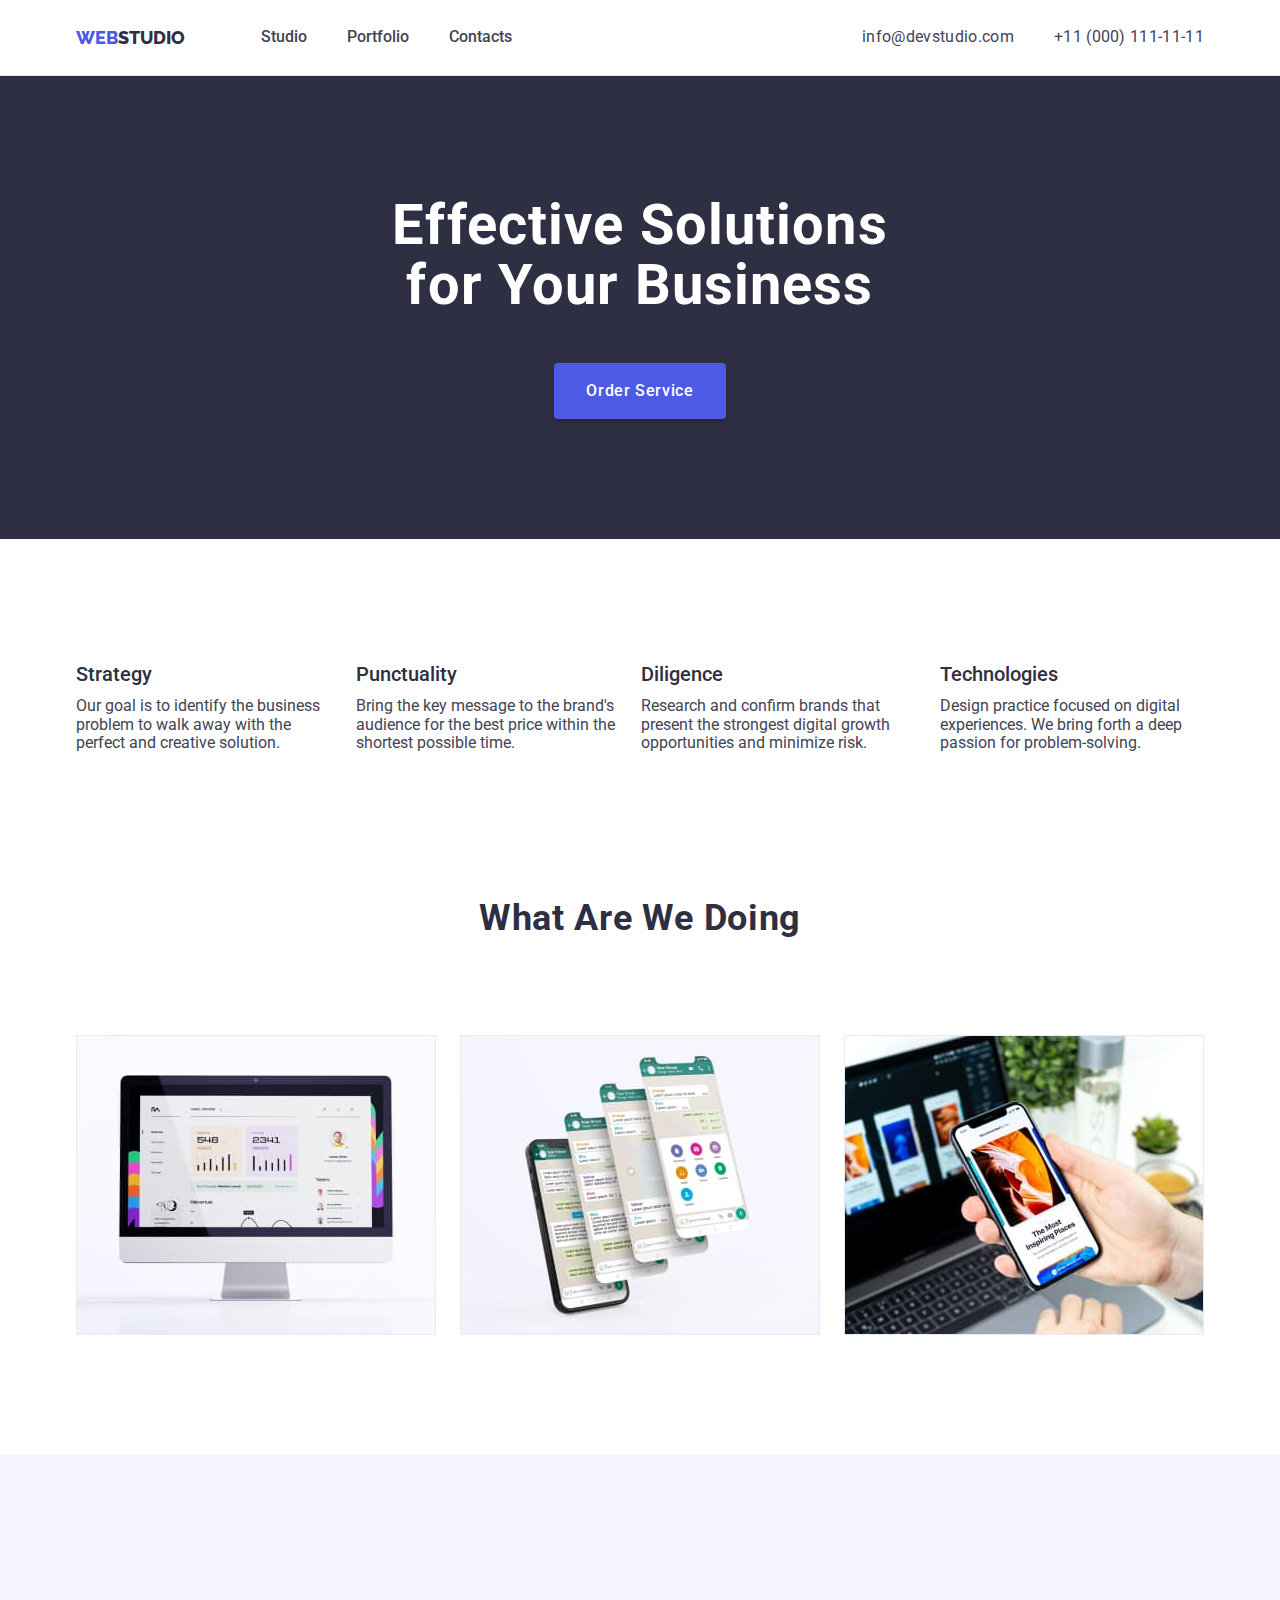
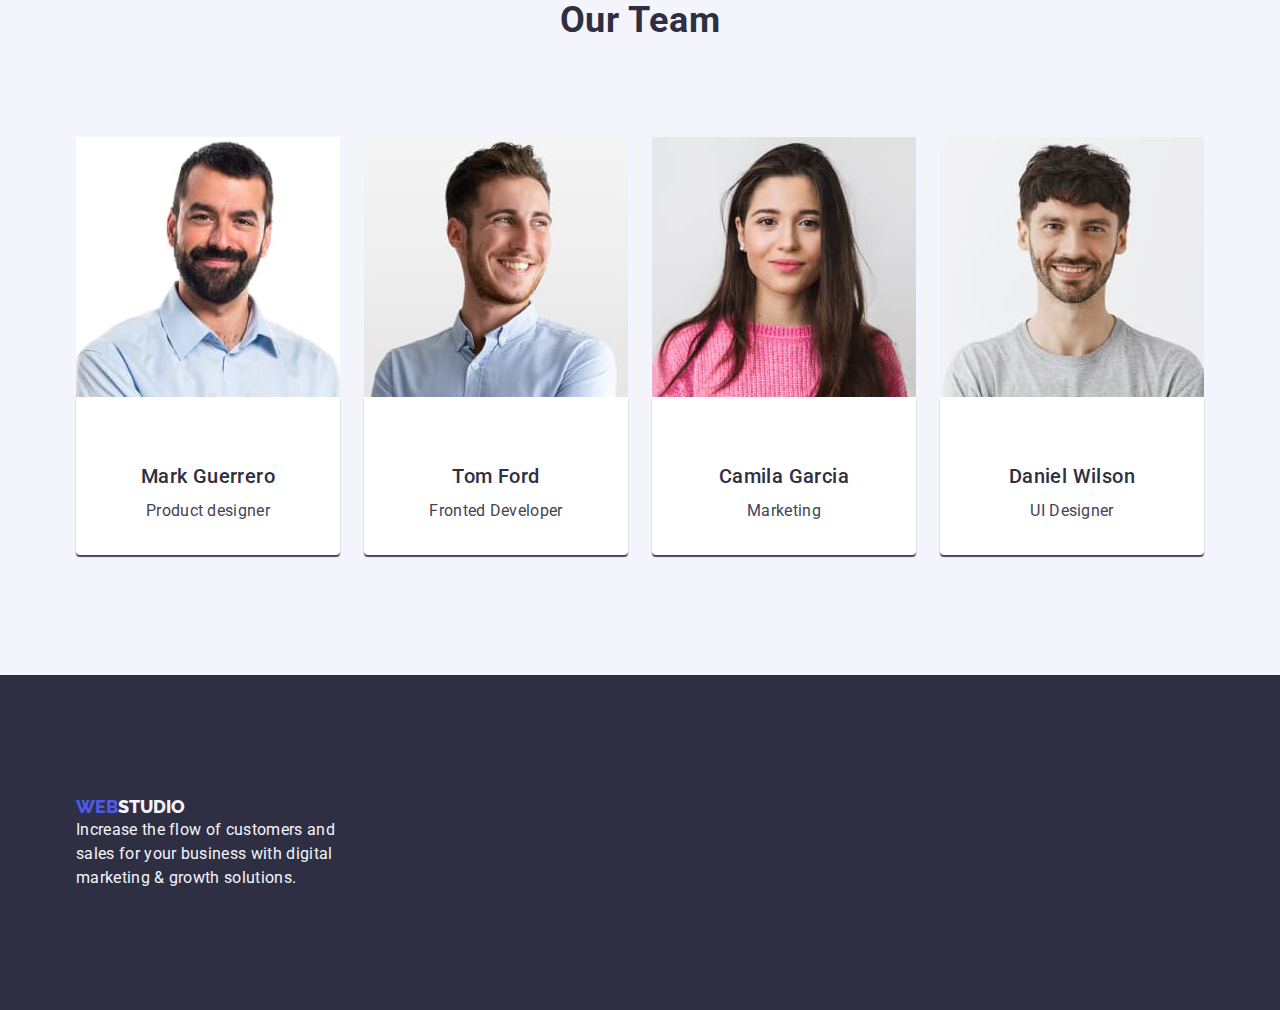
==== index.html @ 2b5bc3b0 "Initial commit" ====
<!DOCTYPE html>
<html lang="en">
  <head>
    <meta charset="UTF-8" />
    <meta name="viewport" content="width=device-width, initial-scale=1.0" />
    <title>Main Page</title>
    <link
      rel="stylesheet"
      href="https://cdnjs.cloudflare.com/ajax/libs/modern-normalize/1.0.0/modern-normalize.min.css"
    />
    <link rel="preconnect" href="https://fonts.googleapis.com" />
    <link rel="preconnect" href="https://fonts.gstatic.com" crossorigin />
    <link
      href="https://fonts.googleapis.com/css2?family=Noto+Serif&family=Raleway:wght@800&family=Roboto:wght@400;500;700;900&display=swap"
      rel="stylesheet"
    />
    <link href="css/styles.css" rel="stylesheet" />
  </head>

  <body>
    <header class="header-line">
      <div class="container top-line">
        <nav class="navigation">
          <a href="./index.html" class="logo no-link"
            ><span class="web-logo">Web</span><span>Studio</span></a
          >

          <ul class="list">
            <li><a href="./index.html" class="menu-nav no-link">Studio</a></li>
            <li>
              <a href="./portfolio.html" class="menu-nav no-link">Portfolio</a>
            </li>
            <li><a href="#" class="menu-nav no-link">Contacts</a></li>
          </ul>
        </nav>
        <address>
          <ul class="list">
            <li>
              <a class="contact-links no-link" href="mailto:info@devstudio.com">
                info@devstudio.com</a
              >
            </li>
            <li>
              <a class="contact-links no-link" href="tel:+11(000)111-11-11"
                >+11 (000) 111-11-11</a
              >
            </li>
          </ul>
        </address>
      </div>
    </header>
    <main>
      <section class="section hero">
        <div class="container">
          <h1 class="hero-header">Effective Solutions for Your Business</h1>
          <button class="hero-button" type="button">Order Service</button>
        </div>
      </section>

      <section class="section">
        <div class="container">
          <ul class="feature-list">
            <li>
              <h3 class="feature">Strategy</h3>
              <p class="feature-description">
                Our goal is to identify the business problem to walk away with
                the perfect and creative solution.
              </p>
            </li>
            <li>
              <h3 class="feature">Punctuality</h3>
              <p class="feature-description">
                Bring the key message to the brand's audience for the best price
                within the shortest possible time.
              </p>
            </li>

            <li>
              <h3 class="feature">Diligence</h3>
              <p class="feature-description">
                Research and confirm brands that present the strongest digital
                growth opportunities and minimize risk.
              </p>
            </li>

            <li>
              <h3 class="feature">Technologies</h3>
              <p class="feature-description">
                Design practice focused on digital experiences. We bring forth a
                deep passion for problem-solving.
              </p>
            </li>
          </ul>

          <h2 class="spec">What are we doing</h2>
          <ul class="spec-list">
            <li>
              <img
                src="images/whatarewedoing/computer.jpg"
                alt="Photo of the monitor"
                width="360"
                height="300"
              />
            </li>
            <li>
              <img
                src="images/whatarewedoing/app.jpg"
                alt="Photo of the application"
                width="360"
                height="300"
              />
            </li>
            <li>
              <img
                src="images/whatarewedoing/phone.jpg"
                alt="Photo of the mobile phone"
                width="360"
                height="300"
              />
            </li>
          </ul>
        </div>
      </section>
      <div class="team-box">
        <section class="section">
          <h2 class="team-header">Our Team</h2>
          <ul class="list-our-team">
            <li>
              <img
                src="images/ourteam/Mark.jpg"
                alt="Photo of smiling man with dark hair and beard"
                width="264"
                height="260"
              />
              <div class="worker-card">
                <h3 class="employee-name">Mark Guerrero</h3>
                <p class="job-position">Product designer</p>
              </div>
            </li>
            <li>
              <img
                src="images/ourteam/Tom.jpg"
                alt="Photo of happy young man with blond hair"
                width="264"
                height="260"
              />
              <div class="worker-card">
                <h3 class="employee-name">Tom Ford</h3>
                <p class="job-position">Fronted Developer</p>
              </div>
            </li>
            <li>
              <img
                src="images/ourteam/Camila.jpg"
                alt="Photo of smiling young woman with dark hair and pink sweater"
                width="264"
                height="260"
              />
              <div class="worker-card">
                <h3 class="employee-name">Camila Garcia</h3>
                <p class="job-position">Marketing</p>
              </div>
            </li>
            <li>
              <img
                src="images/ourteam/Daniel.jpg"
                alt="Photo of a young man with brown hair and smile on his face"
                width="264"
                height="260"
              />
              <div class="worker-card">
                <h3 class="employee-name">Daniel Wilson</h3>
                <p class="job-position">UI Designer</p>
              </div>
            </li>
          </ul>
        </section>
      </div>
    </main>
    <footer>
      <section class="section">
        <div class="container">
          <a href="/" class="logo no-link"
            ><span class="web-logo">Web</span
            ><span class="logo-footer">Studio</span></a
          >
          <p class="footer-text">
            Increase the flow of customers and sales for your business with
            digital marketing & growth solutions.
          </p>
        </div>
      </section>
    </footer>
  </body>
</html>
---- css/styles.css ----
* {
  padding: 0;
  margin: 0;
}
body {
  font-family: "Roboto", sans-serif;
  color: var(--text);
}
:root {
  --dark: #2e2f42;
  --text: #434455;
  --primary-brand: #4d5ae5;
  --light: #f4f4fd;
  --white: #fff;
  --link-active: #404bbf;
  --accent: #e7e9fc;
  --button-shadow: rgba(0, 0, 0, 0.15);
}
.logo {
  font-family: Raleway;
  font-size: 18px;
  font-style: normal;
  font-weight: 800;
  color: var(--dark);
  line-height: 1.3125;
  letter-spacing: 0.03375;
  text-transform: uppercase;
  padding-right: 76px;
  padding-top: 25.5px;
  padding-bottom: 25.5px;
}
.web-logo {
  color: var(--primary-brand);
}

.no-link {
  text-decoration: none;
}

.list {
  list-style-type: none;
  display: flex;
  gap: 40px;
  padding: 24px 0;
  margin: 0;
}

.contact-links {
  font-size: 16px;
  font-style: normal;
  font-weight: 400;
  color: var(--text);
  line-height: 150%;
  letter-spacing: 0.32px;
}
.contact-links:hover,
.contact-links:focus {
  color: var(--link-active);
}
.menu-nav {
  font-size: 16px;
  font-style: normal;
  font-weight: 500;
  line-height: 1.5;
  color: var(--text);
  letter-spacing: 0.32;
}
.menu-nav:hover,
.menu-nav:focus {
  color: var(--link-active);
}

.hero {
  background: #2e2f42;
  display: flex;
  flex-direction: column;
  align-items: center;
  gap: 48px;
  padding: 188px;
}
.hero-header {
  font-size: 56px;
  font-weight: 700;
  color: var(--white);
  text-align: center;
  line-height: 1.07;
  letter-spacing: 1.12px;
  margin: 0;
  width: 496px;
}
.hero-button {
  color: var(--white);
  background: var(--primary-brand);
  padding: 16px 32px;
  font-size: 16px;
  font-weight: 500;
  line-height: 1.5;
  letter-spacing: 0.64px;
  cursor: pointer;
  font-style: "inherit";
  border-radius: 4px;
  box-shadow: 0px 4px 4px 0px var(--button-shadow);
  border: none;
  display: block;
  margin: 0 auto;
  margin-top: 48px;
}
.hero-button:hover,
.hero-button:focus {
  background-color: var(--link-active);
}
.feature-list {
  display: flex;
  gap: 24px;
  list-style-type: none;
  margin: 0px;
  padding: 0px;
}
.feature {
  font-size: 20px;
  font-style: normal;
  font-weight: 500;
  line-height: 1.5;
  letter-spacing: 0, 4px;
  color: var(--dark);
  margin-bottom: 8px;
  margin-top: 0px;
}
.feature-decription {
  font-size: 16px;
  font-weight: 400;
  line-height: 1.5;
  letter-spacing: 0.32px;
  margin: 0;
}

.spec {
  font-size: 36px;
  font-style: normal;
  font-weight: 700;
  line-height: 2.5;
  letter-spacing: 0.72px;
  text-transform: capitalize;
  text-align: center;
  color: var(--dark);
  padding-top: 120px;
  padding-bottom: 72px;
  margin: 0px;
}
.spec-list {
  display: flex;
  gap: 24px;
  justify-content: center;
  list-style-type: none;
  padding: 0;
  margin: 0;
}

.team-header {
  color: var(--dark);
  text-align: center;
  font-size: 36px;
  font-weight: 700;
  line-height: 2.5;
  letter-spacing: 0.72px;
  text-transform: capitalize;
  padding-bottom: 72px;
  margin: 0;
}
footer {
  background-color: var(--dark);
}
.logo-footer {
  color: var(--light);
}
.footer-text {
  font-size: 16px;
  font-style: normal;
  font-weight: 400;
  line-height: 1.5;
  letter-spacing: 0.32px;
  color: var(--light);
  width: 264px;
}

.filters {
  display: flex;
  justify-content: center;
  gap: 24px;
  list-style-type: none;
  margin-bottom: 72px;
  margin-top: 24px;
  padding-left: 0px;
}
.menu-buttons {
  font-size: 16px;
  font-weight: 500;
  letter-spacing: 0.64;
  line-height: 1.5;
  background: var(--light);
  color: var(--primary-brand);
  text-align: center;
  font-style: "inherit";
  cursor: pointer;
  padding: 12px 24px;
  border-radius: 4px;
  border: 1px solid var(--accent);
}
.menu-buttons:hover,
.menu-buttons:focus {
  background-color: var(--link-active);
  color: var(--white);
  cursor: pointer;
}
.list-our-team {
  display: flex;
  gap: 24px;
  justify-content: center;
  list-style-type: none;
  margin: 0;
  padding: 0;
}
.employee-name {
  text-align: center;
  font-size: 20px;
  font-style: normal;
  font-weight: 500;
  line-height: 1.5;
  letter-spacing: 0.4px;
  color: var(--dark);
  padding: 0px;
  margin-bottom: 8px;
  margin-top: 32px;
}
.job-position {
  text-align: center;
  font-size: 16px;
  font-style: normal;
  font-weight: 400;
  line-height: 1.5;
  letter-spacing: 0.32px;
  color: var(--text);
  margin: 0;
}
.worker-card {
  padding: 32px 0px;
  border-radius: 0px 0px 4px 4px;
  background: var(--white, #fff);
  box-shadow: 0px 2px 1px 0px;
}

.list-project {
  list-style-type: none;
  display: flex;
  flex-wrap: wrap;
  row-gap: 48px;
  column-gap: 24px;
  margin: 0;
  padding: 0;
}
.projects-name {
  font-size: 20px;
  font-style: normal;
  font-weight: 500;
  line-height: 1.5;
  letter-spacing: 0.4px;
  color: var(--dark);
  margin-top: 0;
  margin-bottom: 8;
}
.projects-type {
  font-size: 16px;
  font-style: normal;
  font-weight: 400;
  line-height: 1.5;
  letter-spacing: 0.32px;
  margin: 0;
}

.container {
  max-width: 1158px;
  padding: 0px 15px;
  margin: 0 auto;
}
.top-line {
  display: flex;
  justify-content: space-between;
  align-items: center;
}
.navigation {
  display: flex;
  align-items: center;
}
.header-line {
  border-bottom: 1px solid var(--accent);
}
.team-box {
  background: var(--light);
}
.section {
  padding: 120px 0px;
}
img {
  display: block;
}

.project-description {
  background-color: var(--white);
  border-color: var(--accent);
  border-style: solid;
  border-right-width: 1px;
  border-bottom-width: 1px;
  border-left-width: 1px;
  border-top-width: 0;
  padding: 32px 16px;
}
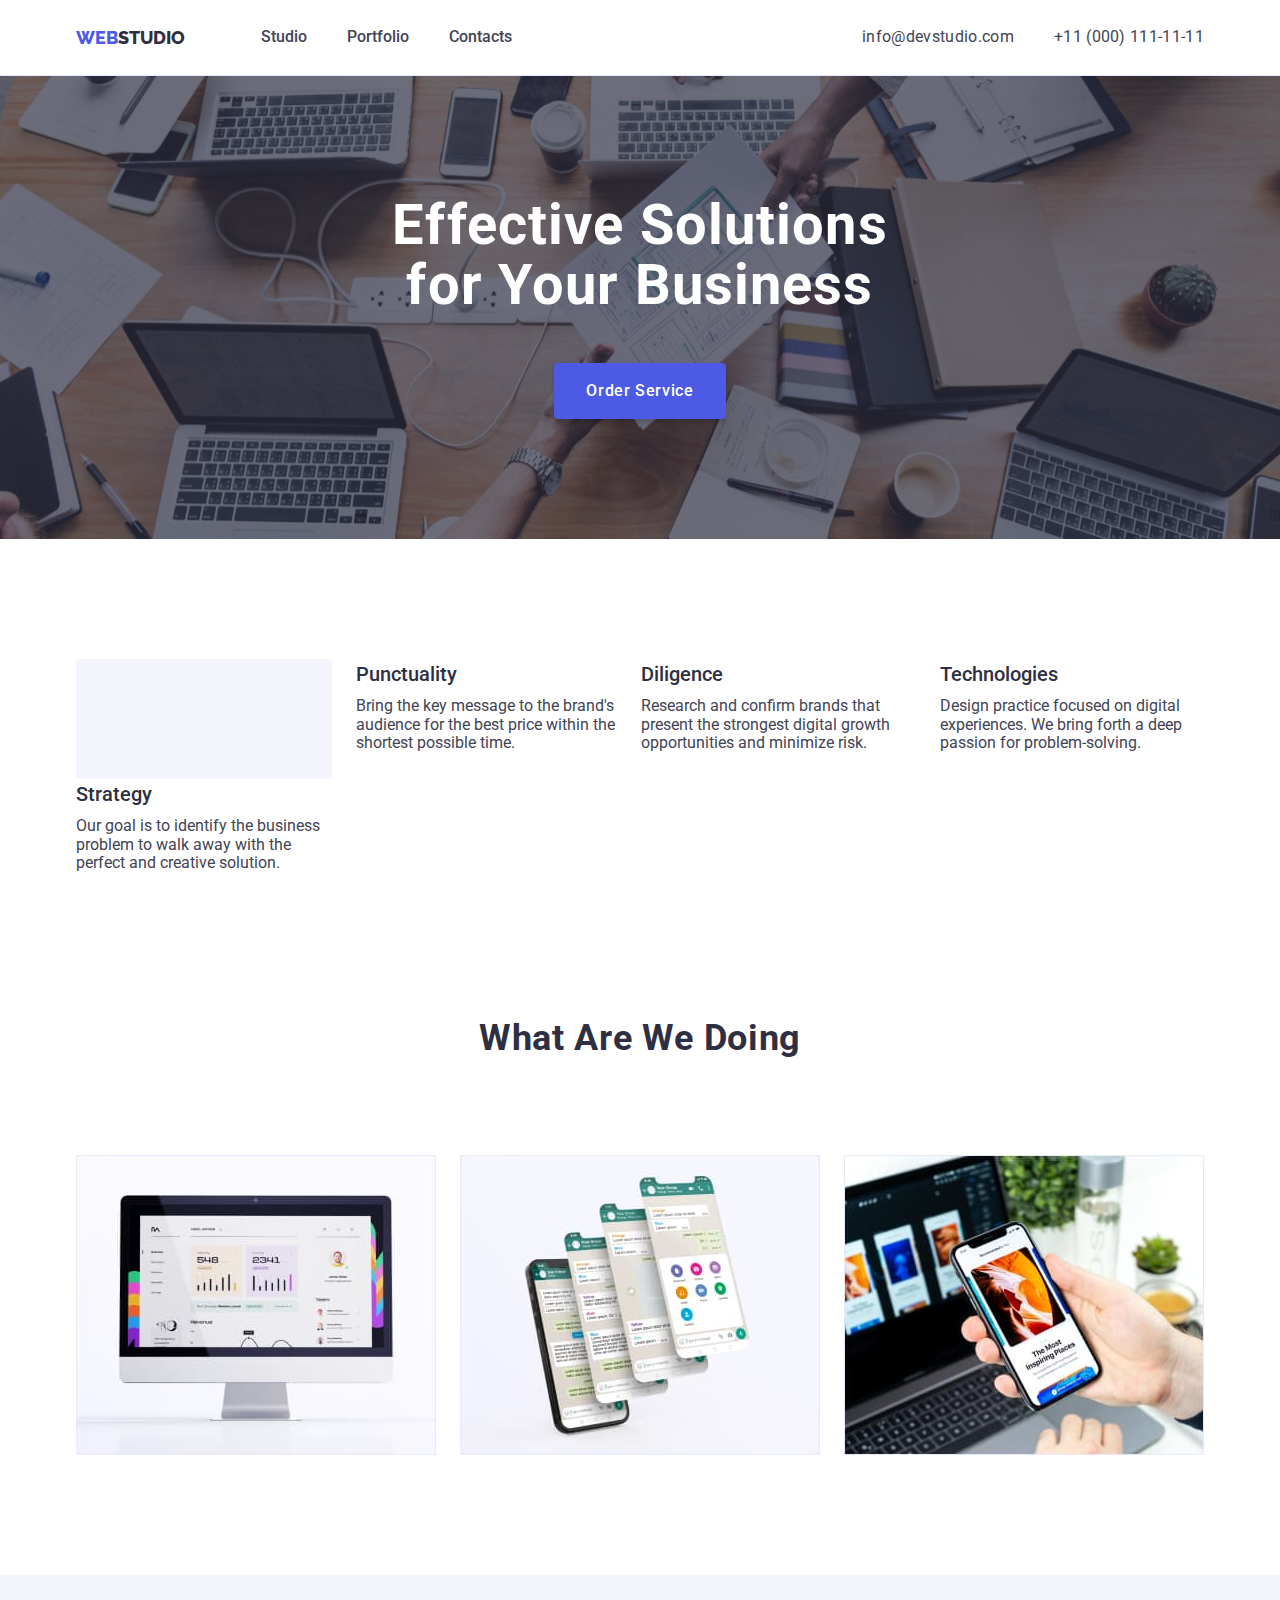
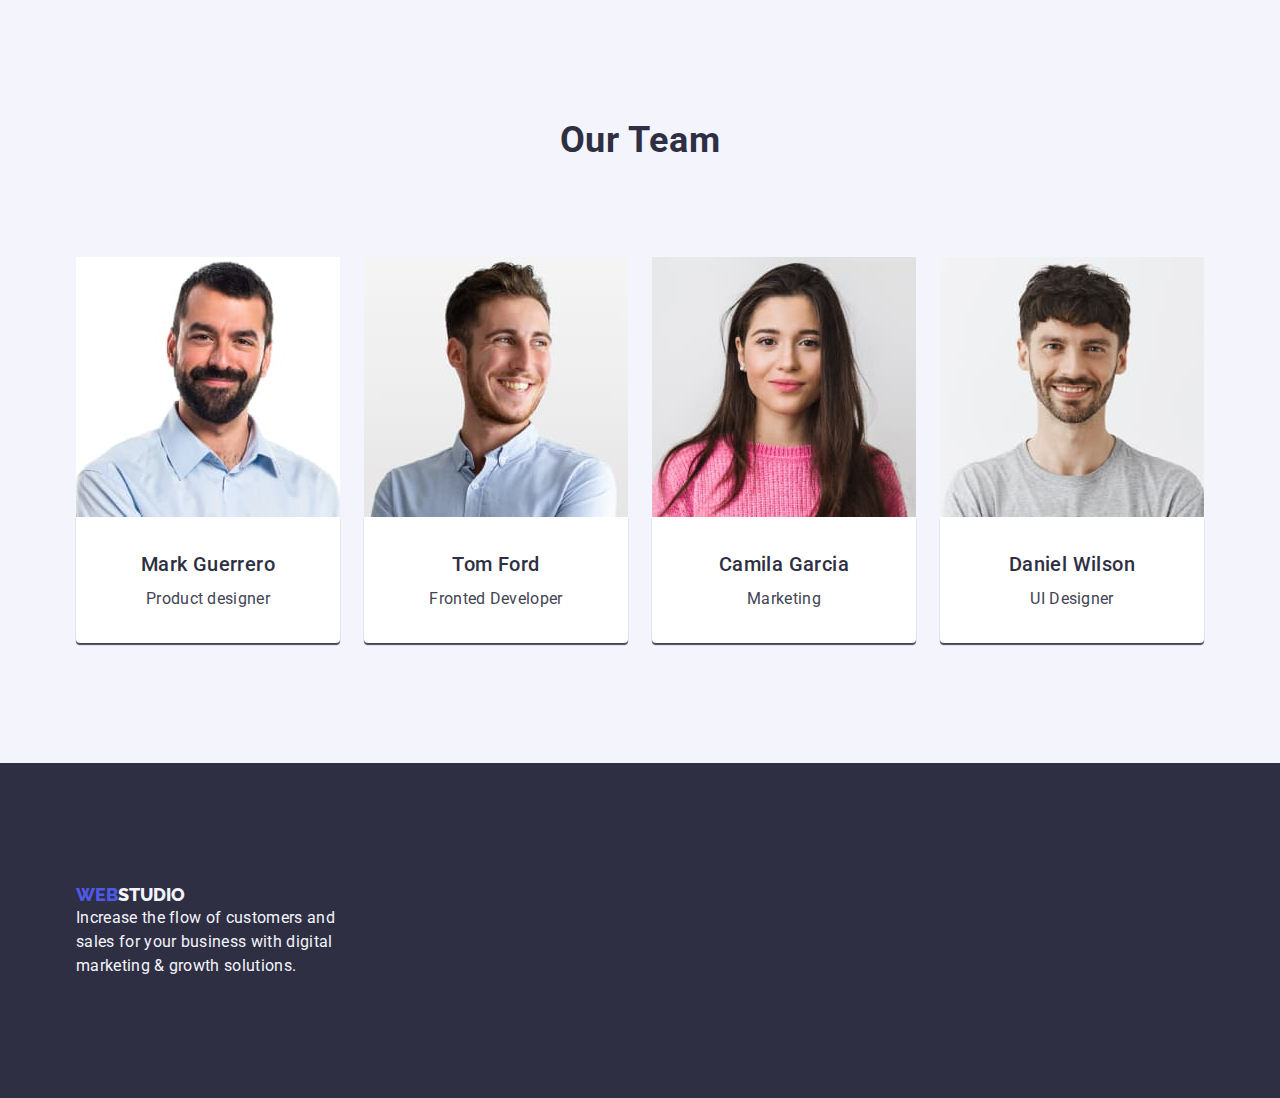
==== commit 44be2c53: "summary" ====
--- a/index.html
+++ b/index.html
@@ -61,6 +61,11 @@
         <div class="container">
           <ul class="feature-list">
             <li>
+              <div class="feature-icon">
+                <svg width="64px" height="64px">
+                  <use href="./images/icons.svg#icon-antenna"></use>
+                </svg>
+              </div>
               <h3 class="feature">Strategy</h3>
               <p class="feature-description">
                 Our goal is to identify the business problem to walk away with
--- a/css/styles.css
+++ b/css/styles.css
@@ -71,12 +71,16 @@
 }
 
 .hero {
-  background: #2e2f42;
-  display: flex;
-  flex-direction: column;
-  align-items: center;
-  gap: 48px;
-  padding: 188px;
+  background: linear-gradient(rgba(46, 47, 66, 0.7), rgba(46, 47, 66, 0.7)),
+    url(../images/people-office.jpg);
+  background-repeat: no-repeat;
+  background-position: center;
+  max-width: 1440px;
+  padding-top: 188px;
+  margin-left: auto;
+  margin-right: auto;
+  padding-bottom: 188px;
+  text-align: center;
 }
 .hero-header {
   font-size: 56px;
@@ -85,8 +89,9 @@
   text-align: center;
   line-height: 1.07;
   letter-spacing: 1.12px;
-  margin: 0;
+  margin: 0 auto;
   width: 496px;
+  margin-bottom: 48px;
 }
 .hero-button {
   color: var(--white);
@@ -230,7 +235,6 @@
   color: var(--dark);
   padding: 0px;
   margin-bottom: 8px;
-  margin-top: 32px;
 }
 .job-position {
   text-align: center;
@@ -314,3 +318,12 @@
   border-top-width: 0;
   padding: 32px 16px;
 }
+.feature-icon {
+  background-color: var(--light);
+  width: 100%;
+  border-radius: 4px;
+  height: 120px;
+  display: flex;
+  align-items: center;
+  justify-content: center;
+}
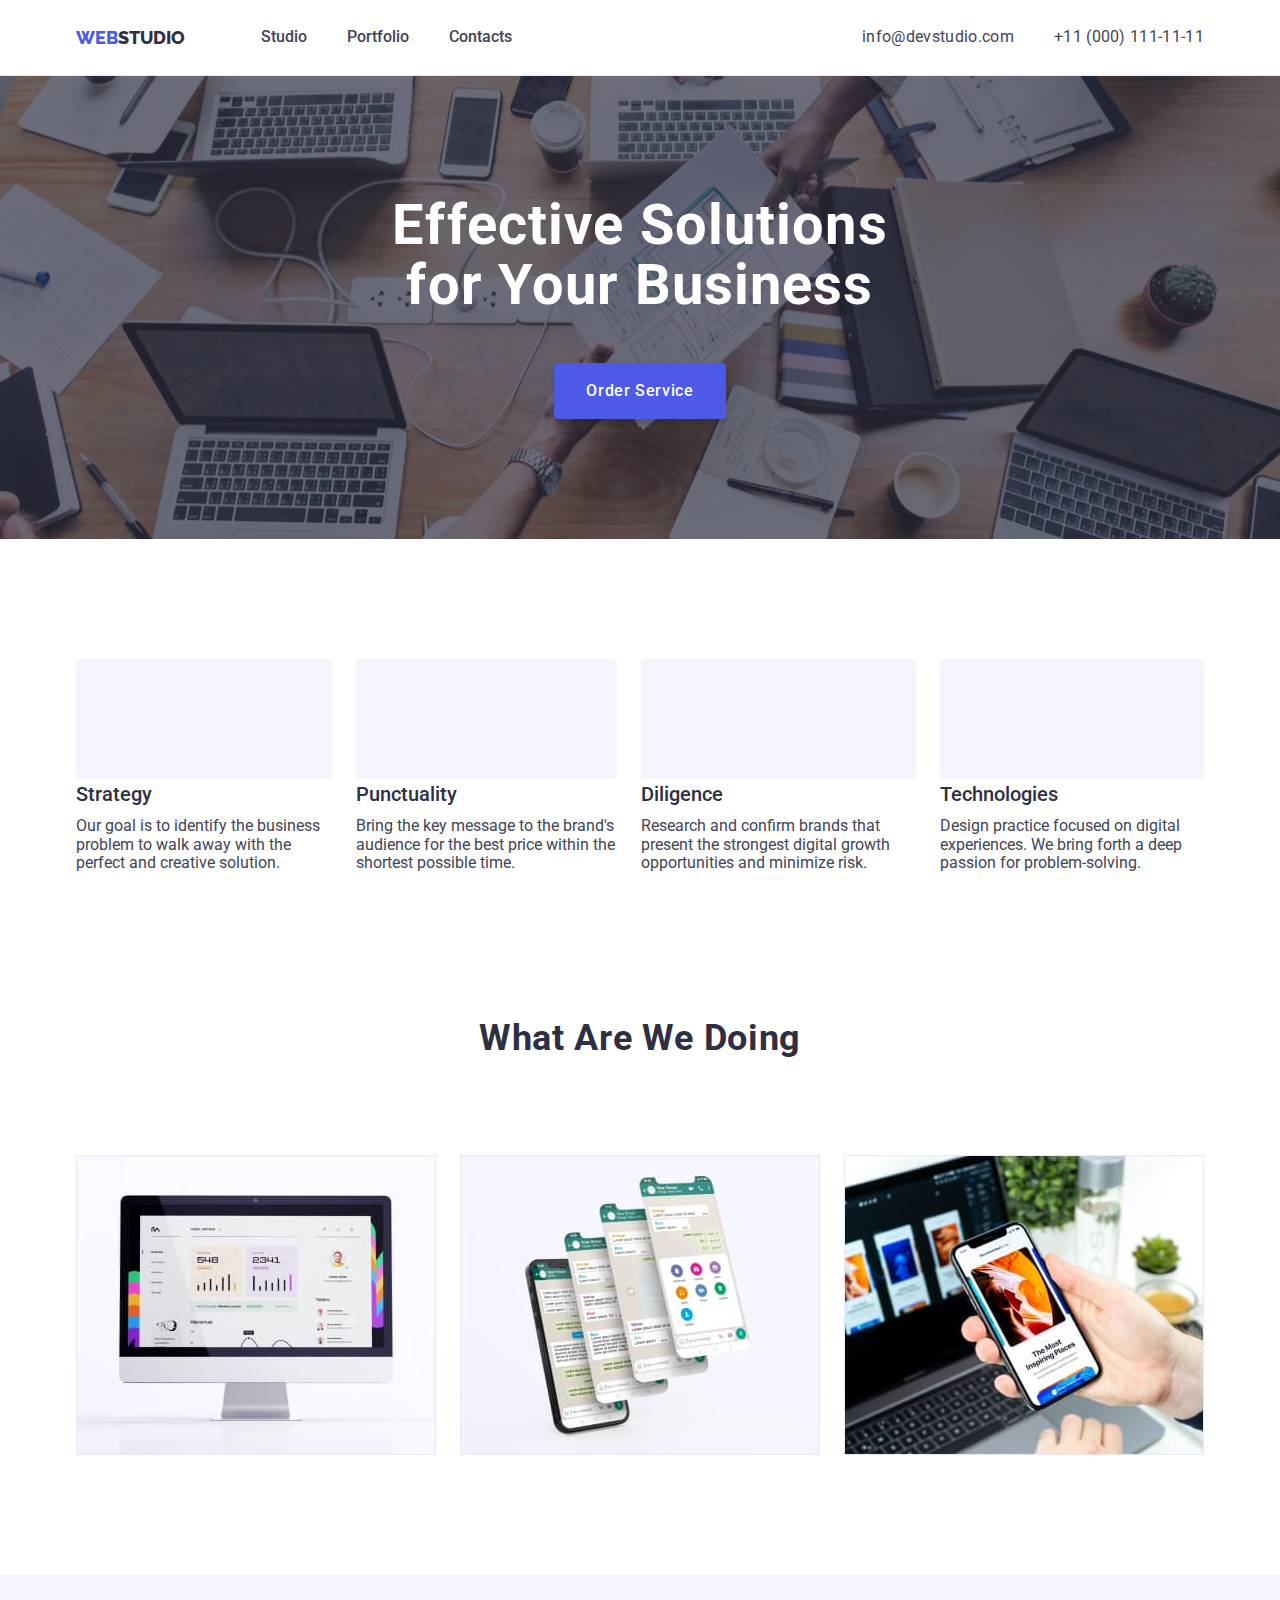
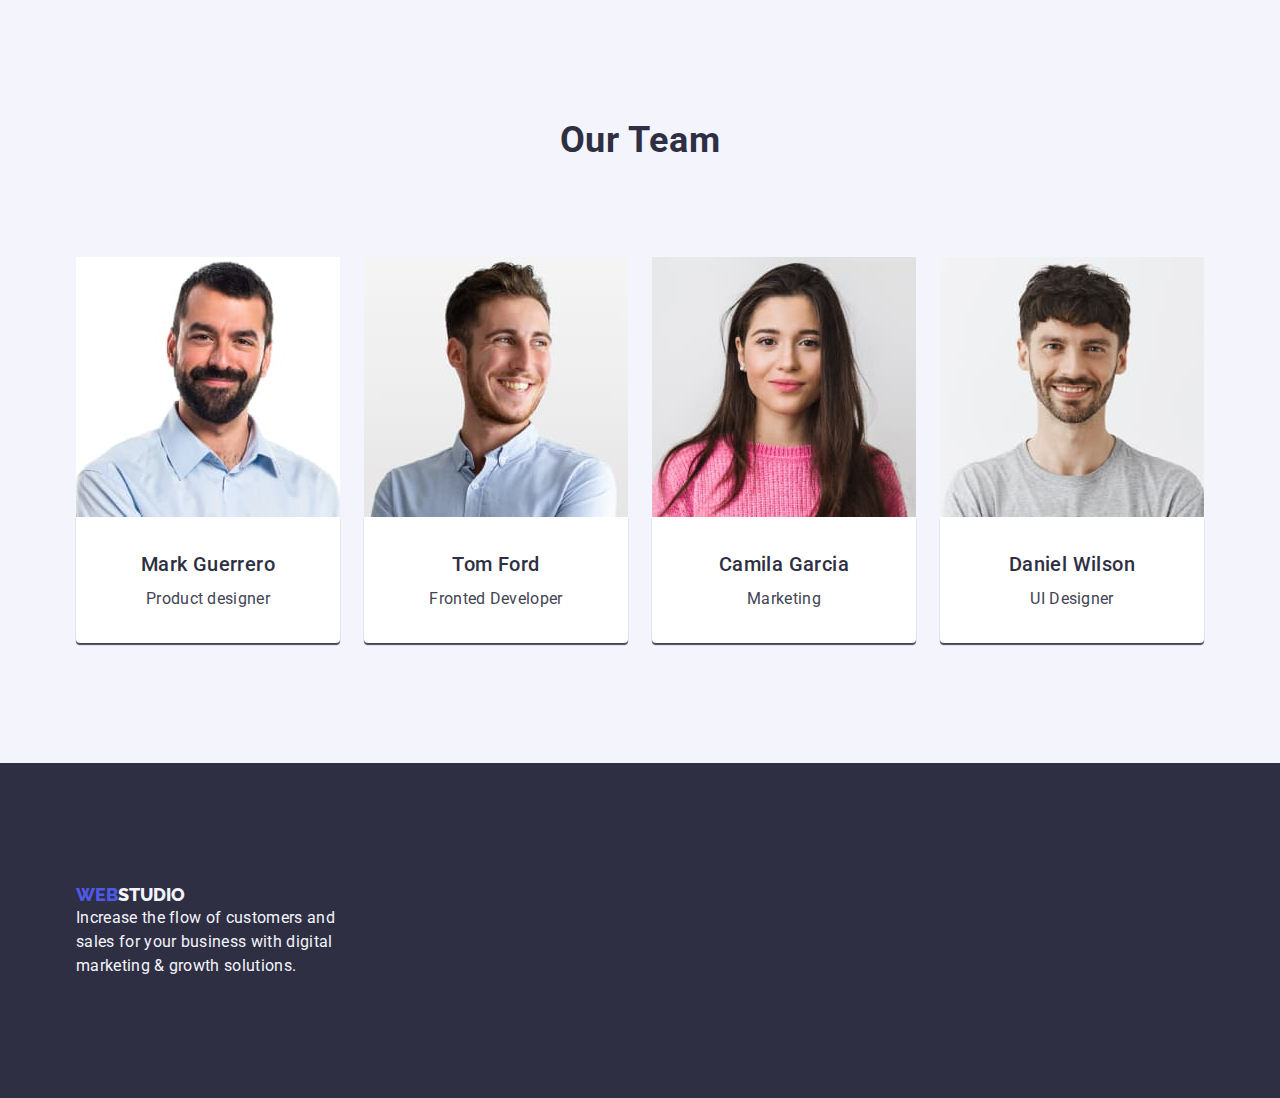
==== commit 667f468c: "summary" ====
--- a/index.html
+++ b/index.html
@@ -63,7 +63,7 @@
             <li>
               <div class="feature-icon">
                 <svg width="64px" height="64px">
-                  <use href="./images/icons.svg#icon-antenna"></use>
+                  <use href="./images/icons.svg#icon-icon-antenna"></use>
                 </svg>
               </div>
               <h3 class="feature">Strategy</h3>
@@ -73,6 +73,11 @@
               </p>
             </li>
             <li>
+              <div class="feature-icon">
+                <svg width="64px" height="64px">
+                  <use href="./images/icons.svg#icon-icon-clock"></use>
+                </svg>
+              </div>
               <h3 class="feature">Punctuality</h3>
               <p class="feature-description">
                 Bring the key message to the brand's audience for the best price
@@ -81,6 +86,12 @@
             </li>
 
             <li>
+              <div class="feature-icon">
+                <svg width="64px" height="64px">
+                  <use href="./images/icons.svg#icon-icon-diagram"></use>
+                </svg>
+              </div>
+
               <h3 class="feature">Diligence</h3>
               <p class="feature-description">
                 Research and confirm brands that present the strongest digital
@@ -89,6 +100,11 @@
             </li>
 
             <li>
+              <div class="feature-icon">
+                <svg width="64x" height="64px">
+                  <use href="./images/icons.svg#icon-icon-astronaut"></use>
+                </svg>
+              </div>
               <h3 class="feature">Technologies</h3>
               <p class="feature-description">
                 Design practice focused on digital experiences. We bring forth a
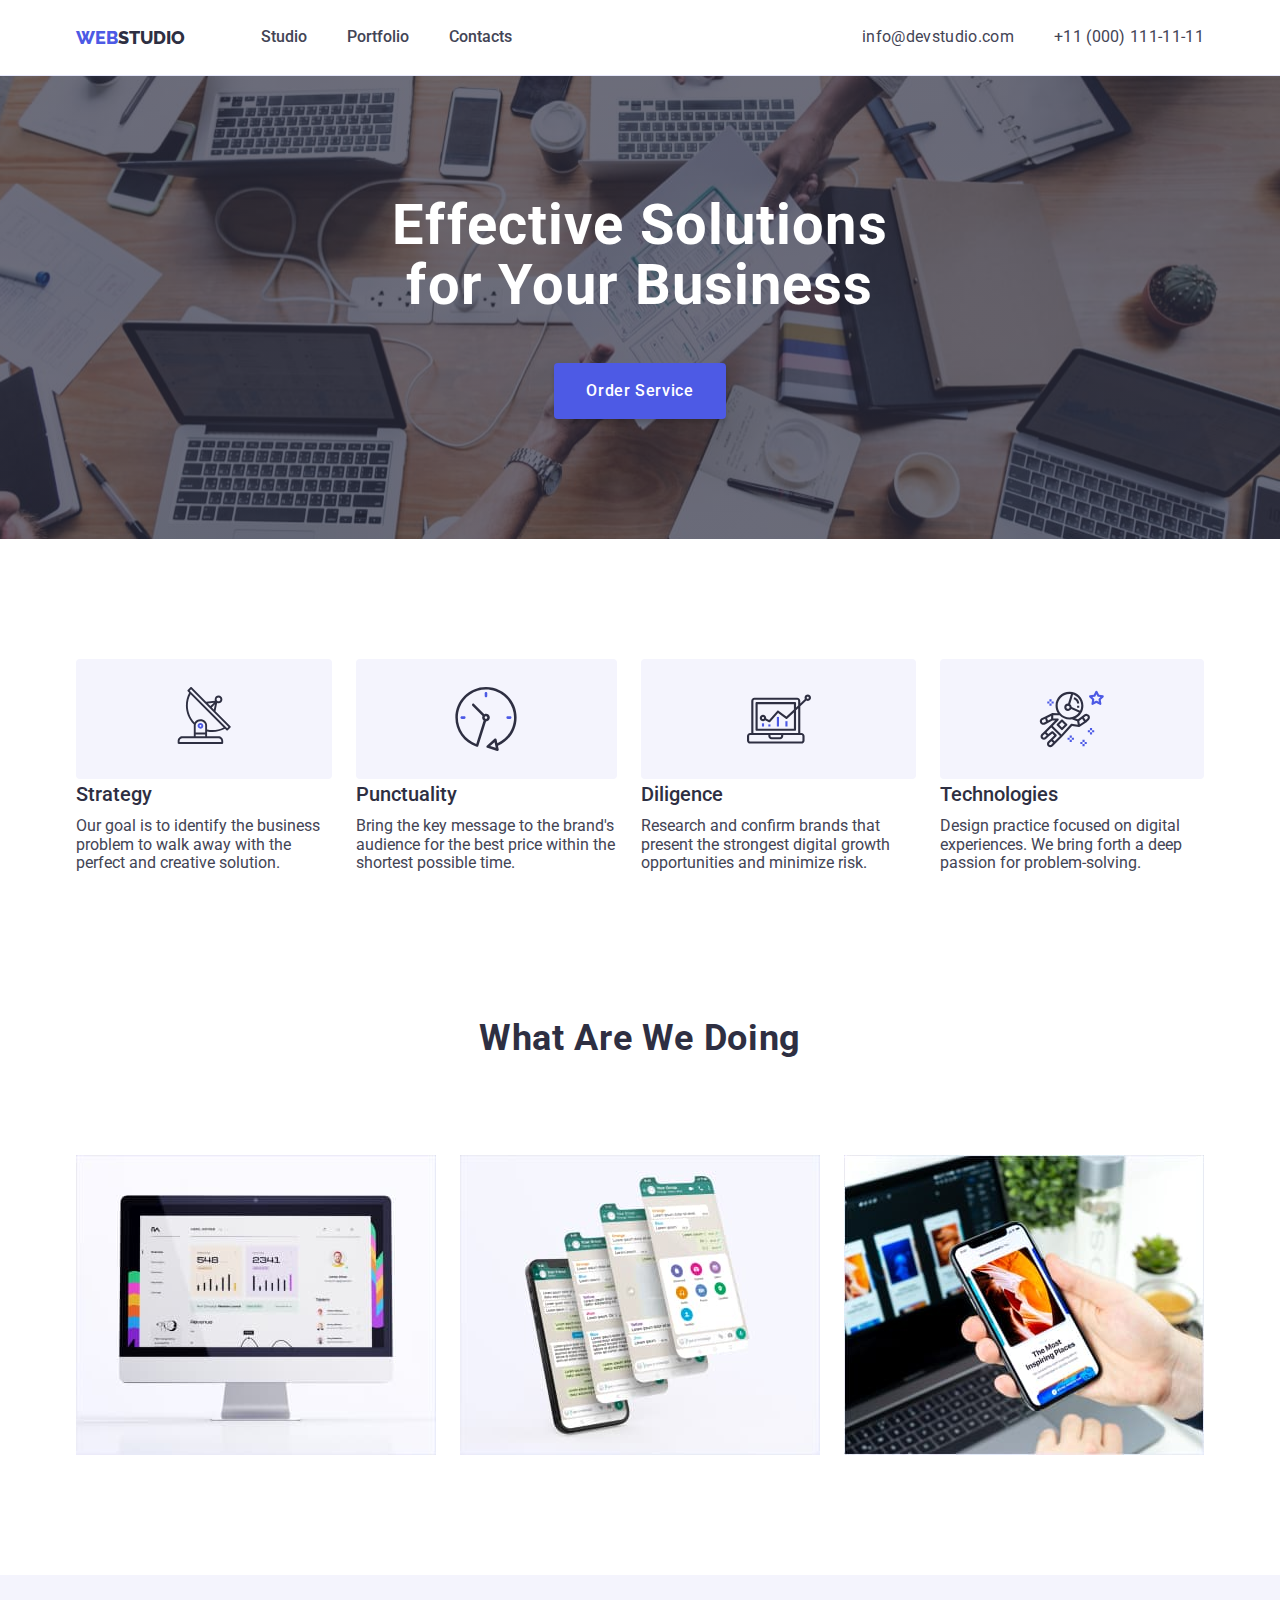
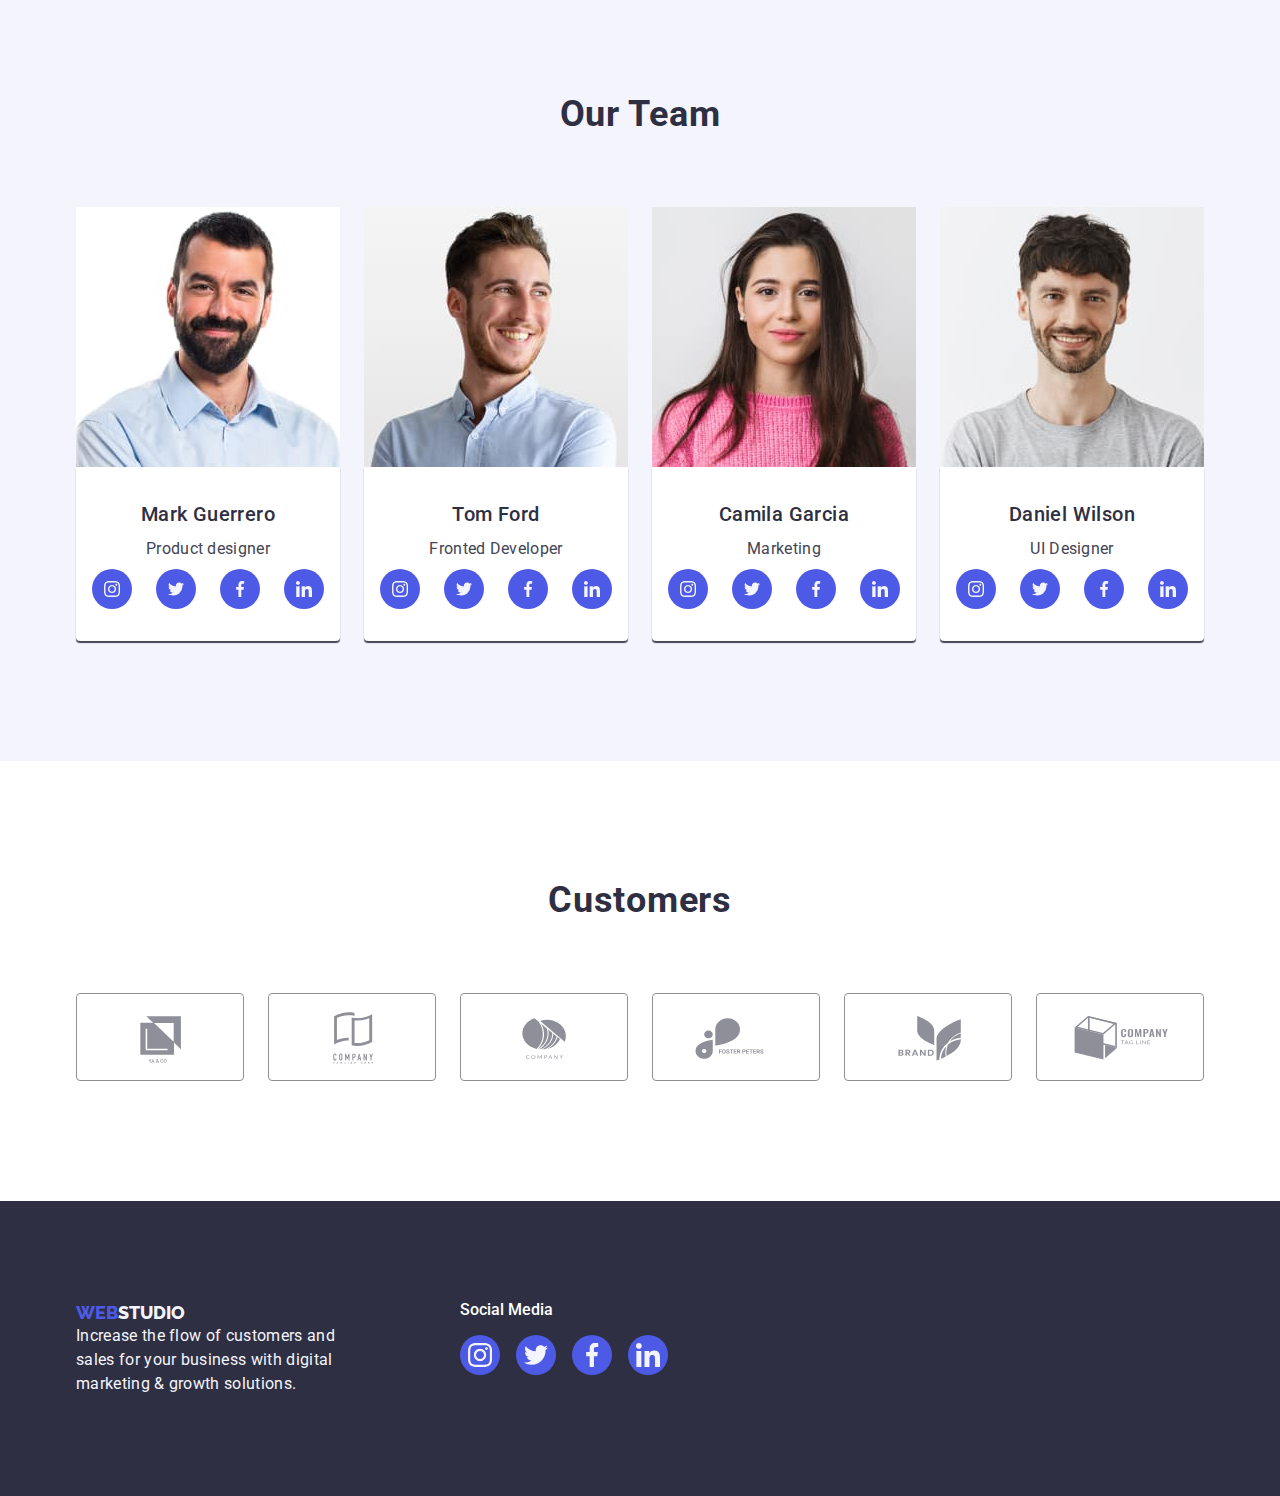
==== commit d70cc294: "summary" ====
--- a/index.html
+++ b/index.html
@@ -63,7 +63,7 @@
             <li>
               <div class="feature-icon">
                 <svg width="64px" height="64px">
-                  <use href="./images/icons.svg#icon-icon-antenna"></use>
+                  <use href="./images/icons.svg#icon-anetenna"></use>
                 </svg>
               </div>
               <h3 class="feature">Strategy</h3>
@@ -75,7 +75,7 @@
             <li>
               <div class="feature-icon">
                 <svg width="64px" height="64px">
-                  <use href="./images/icons.svg#icon-icon-clock"></use>
+                  <use href="./images/icons.svg#icon-clock"></use>
                 </svg>
               </div>
               <h3 class="feature">Punctuality</h3>
@@ -88,7 +88,7 @@
             <li>
               <div class="feature-icon">
                 <svg width="64px" height="64px">
-                  <use href="./images/icons.svg#icon-icon-diagram"></use>
+                  <use href="./images/icons.svg#icon-diagram"></use>
                 </svg>
               </div>
 
@@ -102,7 +102,7 @@
             <li>
               <div class="feature-icon">
                 <svg width="64x" height="64px">
-                  <use href="./images/icons.svg#icon-icon-astronaut"></use>
+                  <use href="./images/icons.svg#icon-astronaut"></use>
                 </svg>
               </div>
               <h3 class="feature">Technologies</h3>
@@ -142,9 +142,9 @@
           </ul>
         </div>
       </section>
-      <div class="team-box">
-        <section class="section">
-          <h2 class="team-header">Our Team</h2>
+      <section class="section team-box">
+        <div class="container">
+          <h2 class="section-header">Our Team</h2>
           <ul class="list-our-team">
             <li>
               <img
@@ -156,6 +156,36 @@
               <div class="worker-card">
                 <h3 class="employee-name">Mark Guerrero</h3>
                 <p class="job-position">Product designer</p>
+                <ul class="social-icon-team">
+                  <li>
+                    <a href="" class="social-icon">
+                      <svg width="16px" height="16px">
+                        <use href="./images/icons.svg#icon-instagram-2"></use>
+                      </svg>
+                    </a>
+                  </li>
+                  <li>
+                    <a href="" class="social-icon">
+                      <svg width="16px" height="16px">
+                        <use href="./images/icons.svg#icon-twitter-1"></use>
+                      </svg>
+                    </a>
+                  </li>
+                  <li>
+                    <a href="" class="social-icon">
+                      <svg width="16px" height="16px">
+                        <use href="./images/icons.svg#icon-facebook-1"></use>
+                      </svg>
+                    </a>
+                  </li>
+                  <li>
+                    <a href="" class="social-icon">
+                      <svg width="16px" height="16px">
+                        <use href="./images/icons.svg#icon-linkedin-1"></use>
+                      </svg>
+                    </a>
+                  </li>
+                </ul>
               </div>
             </li>
             <li>
@@ -168,6 +198,36 @@
               <div class="worker-card">
                 <h3 class="employee-name">Tom Ford</h3>
                 <p class="job-position">Fronted Developer</p>
+                <ul class="social-icon-team">
+                  <li>
+                    <a href="" class="social-icon">
+                      <svg width="16px" height="16px">
+                        <use href="./images/icons.svg#icon-instagram-2"></use>
+                      </svg>
+                    </a>
+                  </li>
+                  <li>
+                    <a href="" class="social-icon">
+                      <svg width="16px" height="16px">
+                        <use href="./images/icons.svg#icon-twitter-1"></use>
+                      </svg>
+                    </a>
+                  </li>
+                  <li>
+                    <a href="" class="social-icon">
+                      <svg width="16px" height="16px">
+                        <use href="./images/icons.svg#icon-facebook-1"></use>
+                      </svg>
+                    </a>
+                  </li>
+                  <li>
+                    <a href="" class="social-icon">
+                      <svg width="16px" height="16px">
+                        <use href="./images/icons.svg#icon-linkedin-1"></use>
+                      </svg>
+                    </a>
+                  </li>
+                </ul>
               </div>
             </li>
             <li>
@@ -180,6 +240,36 @@
               <div class="worker-card">
                 <h3 class="employee-name">Camila Garcia</h3>
                 <p class="job-position">Marketing</p>
+                <ul class="social-icon-team">
+                  <li>
+                    <a href="" class="social-icon">
+                      <svg width="16px" height="16px">
+                        <use href="./images/icons.svg#icon-instagram-2"></use>
+                      </svg>
+                    </a>
+                  </li>
+                  <li>
+                    <a href="" class="social-icon">
+                      <svg width="16px" height="16px">
+                        <use href="./images/icons.svg#icon-twitter-1"></use>
+                      </svg>
+                    </a>
+                  </li>
+                  <li>
+                    <a href="" class="social-icon">
+                      <svg width="16px" height="16px">
+                        <use href="./images/icons.svg#icon-facebook-1"></use>
+                      </svg>
+                    </a>
+                  </li>
+                  <li>
+                    <a href="" class="social-icon">
+                      <svg width="16px" height="16px">
+                        <use href="./images/icons.svg#icon-linkedin-1"></use>
+                      </svg>
+                    </a>
+                  </li>
+                </ul>
               </div>
             </li>
             <li>
@@ -192,15 +282,94 @@
               <div class="worker-card">
                 <h3 class="employee-name">Daniel Wilson</h3>
                 <p class="job-position">UI Designer</p>
-              </div>
-            </li>
-          </ul>
-        </section>
-      </div>
-    </main>
-    <footer>
+                <ul class="social-icon-team">
+                  <li>
+                    <a href="" class="social-icon">
+                      <svg width="16px" height="16px">
+                        <use href="./images/icons.svg#icon-instagram-2"></use>
+                      </svg>
+                    </a>
+                  </li>
+                  <li>
+                    <a href="" class="social-icon">
+                      <svg width="16px" height="16px">
+                        <use href="./images/icons.svg#icon-twitter-1"></use>
+                      </svg>
+                    </a>
+                  </li>
+                  <li>
+                    <a href="" class="social-icon">
+                      <svg width="16px" height="16px">
+                        <use href="./images/icons.svg#icon-facebook-1"></use>
+                      </svg>
+                    </a>
+                  </li>
+                  <li>
+                    <a href="" class="social-icon">
+                      <svg width="16px" height="16px">
+                        <use href="./images/icons.svg#icon-linkedin-1"></use>
+                      </svg>
+                    </a>
+                  </li>
+                </ul>
+              </div>
+            </li>
+          </ul>
+        </div>
+      </section>
       <section class="section">
         <div class="container">
+          <h2 class="section-header">Customers</h2>
+          <ul class="customers">
+            <li>
+              <a href="" class="customers-icons">
+                <svg width="168px" heigt="88px">
+                  <use href="./images/icons.svg#icon-Client-1"></use>
+                </svg>
+              </a>
+            </li>
+            <li>
+              <a hrf="" class="customers-icons">
+                <svg width="168px" height="88px">
+                  <use href="./images/icons.svg#icon-Client-2"></use>
+                </svg>
+              </a>
+            </li>
+            <li>
+              <a href="" class="customers-icons">
+                <svg width="168px" height="88px">
+                  <use href="./images/icons.svg#icon-Client-3"></use>
+                </svg>
+              </a>
+            </li>
+            <li>
+              <a href="" class="customers-icons">
+                <svg width="168px" height="88px">
+                  <use href="./images/icons.svg#icon-Client-4"></use>
+                </svg>
+              </a>
+            </li>
+            <li>
+              <a href="" class="customers-icons">
+                <svg width="168px" height="88px">
+                  <use href="./images/icons.svg#icon-Client-5"></use>
+                </svg>
+              </a>
+            </li>
+            <li>
+              <a href="" class="customers-icons">
+                <svg width="168px" height="88px">
+                  <use href="./images/icons.svg#icon-Client-6"></use>
+                </svg>
+              </a>
+            </li>
+          </ul>
+        </div>
+      </section>
+    </main>
+    <footer class="footer-background">
+      <div class="container footer-wrapper">
+        <div>
           <a href="/" class="logo no-link"
             ><span class="web-logo">Web</span
             ><span class="logo-footer">Studio</span></a
@@ -210,7 +379,40 @@
             digital marketing & growth solutions.
           </p>
         </div>
-      </section>
+        <div class="footer-social">
+          <span class="footer-social-title">Social Media</span>
+          <ul class="social-icons-footer">
+            <li>
+              <a href="" class="footer-social-icon">
+                <svg width="24px" height="24px">
+                  <use href="./images/icons.svg#icon-instagram-2"></use>
+                </svg>
+              </a>
+            </li>
+            <li>
+              <a href="" class="footer-social-icon">
+                <svg width="24px" height="24px">
+                  <use href="./images/icons.svg#icon-twitter-1"></use>
+                </svg>
+              </a>
+            </li>
+            <li>
+              <a href="" class="footer-social-icon">
+                <svg width="24px" height="24px">
+                  <use href="./images/icons.svg#icon-facebook-1"></use>
+                </svg>
+              </a>
+            </li>
+            <li>
+              <a href="" class="footer-social-icon">
+                <svg width="24px" height="24px">
+                  <use href="./images/icons.svg#icon-linkedin-1"></use>
+                </svg>
+              </a>
+            </li>
+          </ul>
+        </div>
+      </div>
     </footer>
   </body>
 </html>
--- a/css/styles.css
+++ b/css/styles.css
@@ -15,6 +15,8 @@
   --link-active: #404bbf;
   --accent: #e7e9fc;
   --button-shadow: rgba(0, 0, 0, 0.15);
+  --active-icon: #31d0aa;
+  --light-slate: #8e8f99;
 }
 .logo {
   font-family: Raleway;
@@ -139,6 +141,14 @@
   margin: 0;
 }
 
+.spec-list {
+  display: flex;
+  gap: 24px;
+  justify-content: center;
+  list-style-type: none;
+  padding: 0;
+  margin: 0;
+}
 .spec {
   font-size: 36px;
   font-style: normal;
@@ -152,25 +162,15 @@
   padding-bottom: 72px;
   margin: 0px;
 }
-.spec-list {
-  display: flex;
-  gap: 24px;
-  justify-content: center;
-  list-style-type: none;
-  padding: 0;
-  margin: 0;
-}
-
-.team-header {
+.section-header {
   color: var(--dark);
   text-align: center;
   font-size: 36px;
   font-weight: 700;
-  line-height: 2.5;
+  line-height: 1.11;
   letter-spacing: 0.72px;
   text-transform: capitalize;
   padding-bottom: 72px;
-  margin: 0;
 }
 footer {
   background-color: var(--dark);
@@ -251,6 +251,10 @@
   border-radius: 0px 0px 4px 4px;
   background: var(--white, #fff);
   box-shadow: 0px 2px 1px 0px;
+}
+.footer-background {
+  background: var(--dark);
+  padding: 100px 0px;
 }
 
 .list-project {
@@ -327,3 +331,75 @@
   align-items: center;
   justify-content: center;
 }
+.social-icon {
+  display: flex;
+  width: 40px;
+  height: 40px;
+  border-radius: 50%;
+  align-items: center;
+  justify-content: center;
+  background-color: var(--primary-brand);
+}
+.social-icon-team {
+  display: flex;
+  gap: 24px;
+  margin-top: 8px;
+  justify-content: center;
+  align-items: center;
+  list-style-type: none;
+}
+.social-icon:hover,
+.social-icon:focus {
+  background-color: var(--link-active);
+}
+.footer-wrapper {
+  display: flex;
+}
+.footer-social {
+  margin-left: 120px;
+}
+.footer-social-title {
+  color: var(--white);
+  font-weight: 500;
+}
+.footer-social-icon {
+  display: flex;
+  width: 40px;
+  height: 40px;
+  border-radius: 50%;
+  align-items: center;
+  justify-content: center;
+  background-color: var(--primary-brand);
+}
+.social-icons-footer {
+  display: flex;
+  gap: 16px;
+  margin-top: 16px;
+  justify-content: center;
+  list-style-type: none;
+}
+.footer-social-icon:hover,
+.footer-social-icon:focus {
+  background-color: var(--active-icon);
+}
+.customers {
+  display: flex;
+  gap: 24px;
+  justify-content: center;
+  list-style-type: none;
+}
+.customers-icons {
+  border: 1px solid var(--light-slate);
+  border-radius: 4px;
+  display: flex;
+  justify-content: center;
+  align-items: center;
+  width: 168px;
+  height: 88px;
+  fill: var(--light-slate);
+}
+.customers-icons:hover,
+.customers-icons:focus {
+  border-color: var(--link-active);
+  fill: var(--link-active);
+}
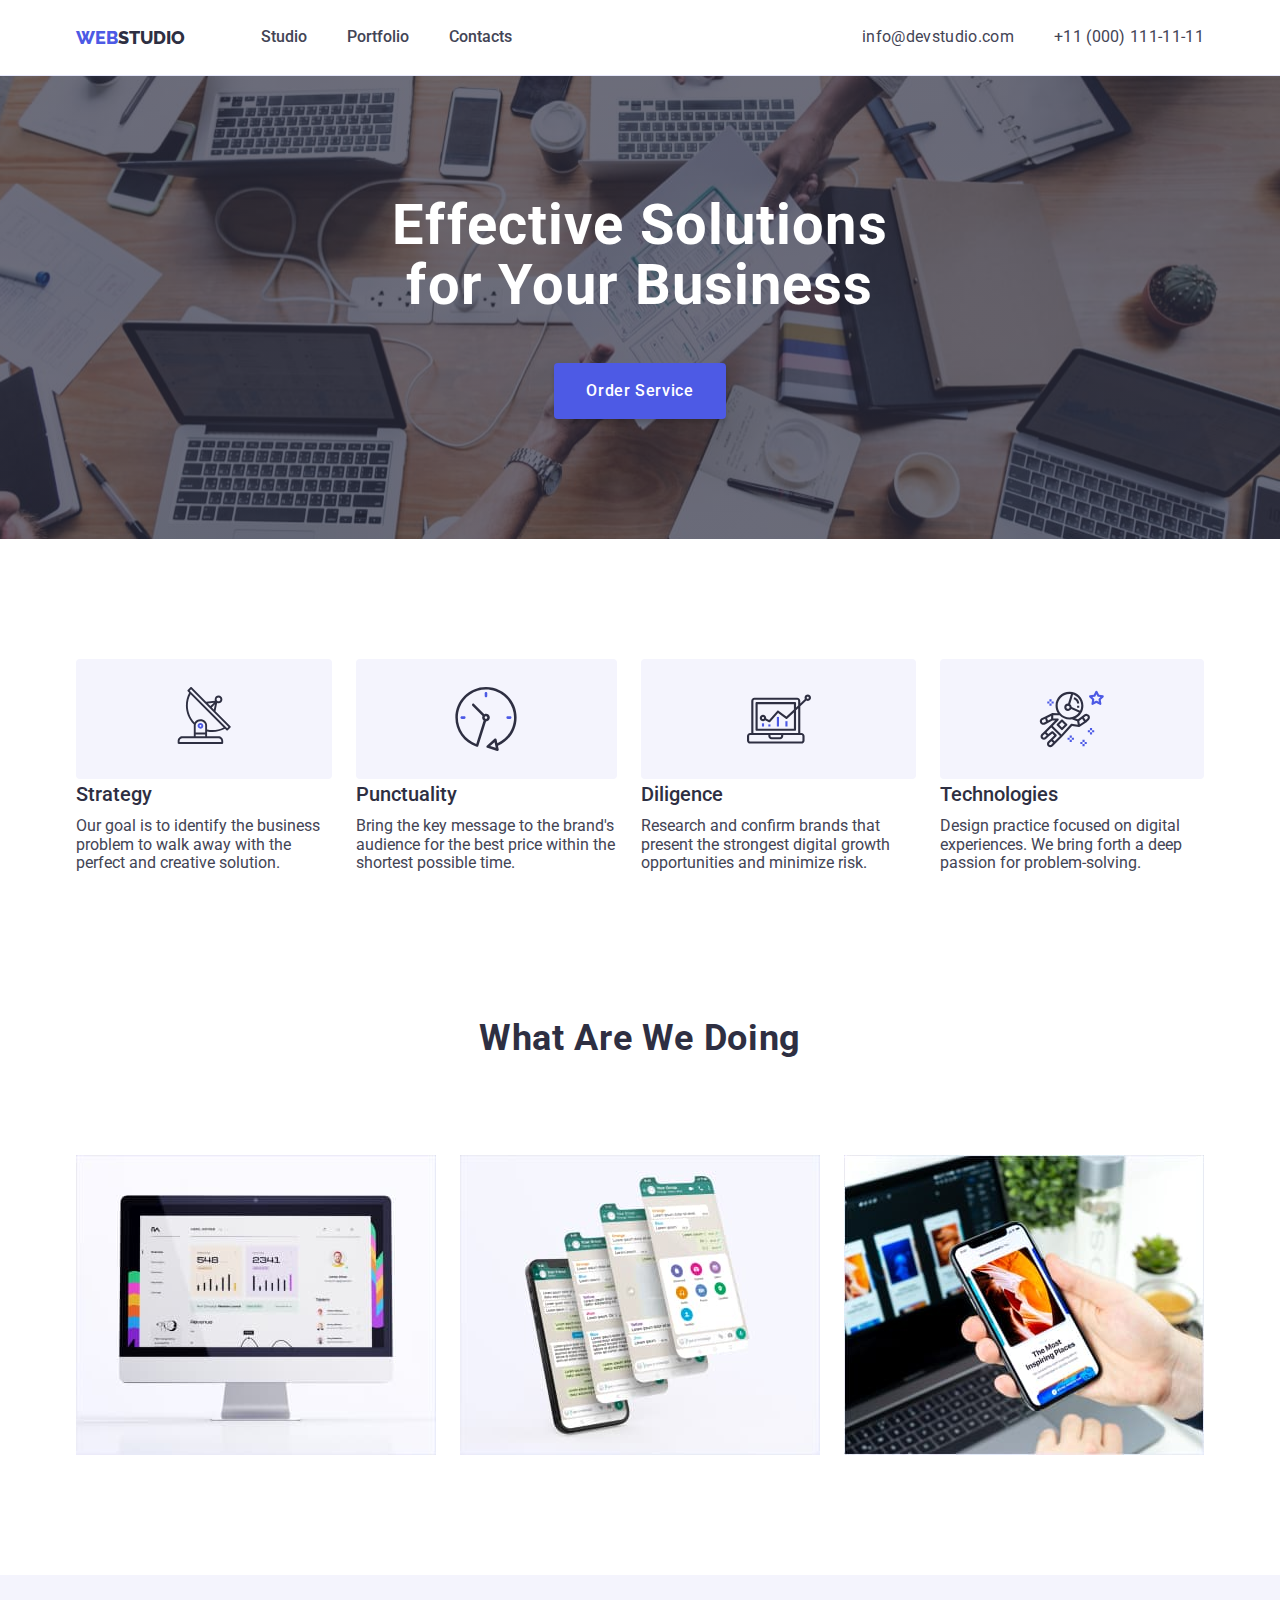
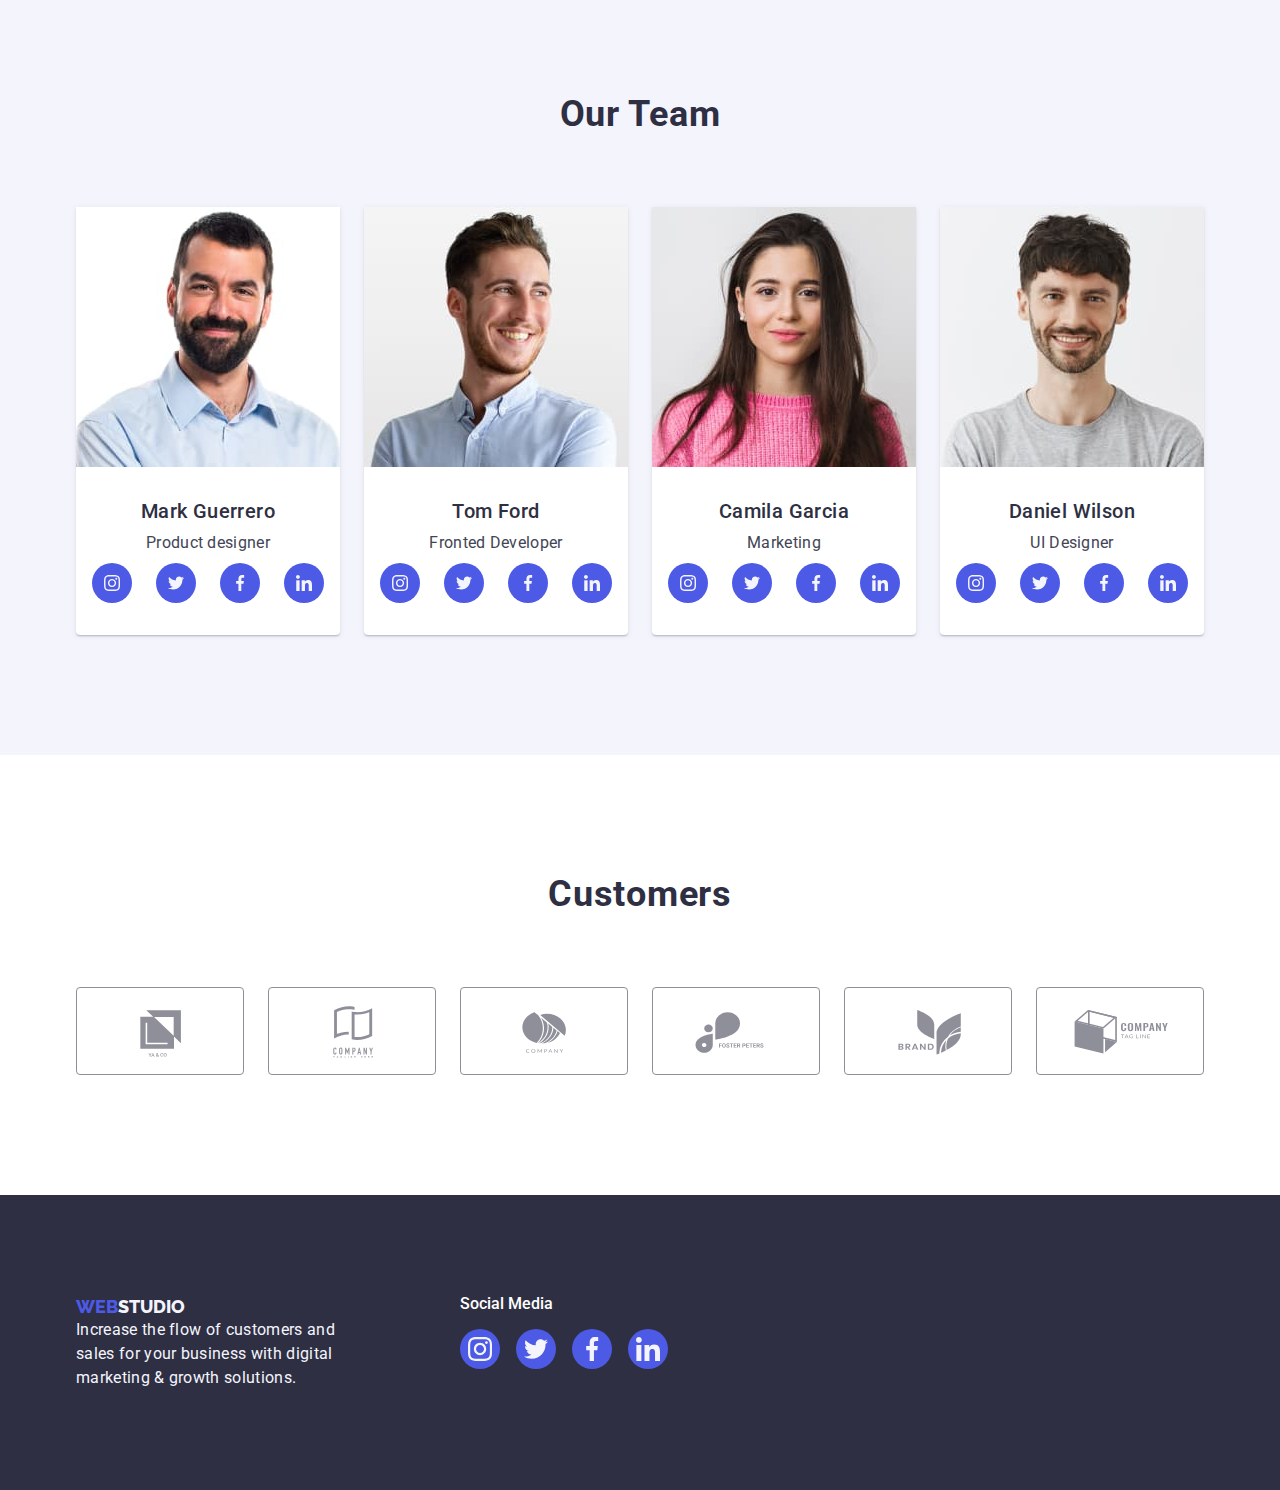
==== commit 7e90762b: "summary" ====
--- a/index.html
+++ b/index.html
@@ -370,7 +370,7 @@
     <footer class="footer-background">
       <div class="container footer-wrapper">
         <div>
-          <a href="/" class="logo no-link"
+          <a href="./index.html" class="logo no-link"
             ><span class="web-logo">Web</span
             ><span class="logo-footer">Studio</span></a
           >
--- a/css/styles.css
+++ b/css/styles.css
@@ -1,6 +1,7 @@
 * {
   padding: 0;
   margin: 0;
+  box-sizing: border-box;
 }
 body {
   font-family: "Roboto", sans-serif;
@@ -194,8 +195,7 @@
   gap: 24px;
   list-style-type: none;
   margin-bottom: 72px;
-  margin-top: 24px;
-  padding-left: 0px;
+  margin-top: 96px;
 }
 .menu-buttons {
   font-size: 16px;
@@ -216,6 +216,9 @@
   background-color: var(--link-active);
   color: var(--white);
   cursor: pointer;
+  box-shadow: 0px 2px 2px 0px rgba(0, 0, 0, 0.12),
+    0px 2px 1px 0px rgba(0, 0, 0, 0.08), 0px 3px 1px 0px rgba(0, 0, 0, 0.1);
+  border: 1px solid var(--link-active);
 }
 .list-our-team {
   display: flex;
@@ -230,7 +233,7 @@
   font-size: 20px;
   font-style: normal;
   font-weight: 500;
-  line-height: 1.5;
+  line-height: 1.2;
   letter-spacing: 0.4px;
   color: var(--dark);
   padding: 0px;
@@ -238,9 +241,6 @@
 }
 .job-position {
   text-align: center;
-  font-size: 16px;
-  font-style: normal;
-  font-weight: 400;
   line-height: 1.5;
   letter-spacing: 0.32px;
   color: var(--text);
@@ -248,9 +248,6 @@
 }
 .worker-card {
   padding: 32px 0px;
-  border-radius: 0px 0px 4px 4px;
-  background: var(--white, #fff);
-  box-shadow: 0px 2px 1px 0px;
 }
 .footer-background {
   background: var(--dark);
@@ -301,9 +298,19 @@
 }
 .header-line {
   border-bottom: 1px solid var(--accent);
+  box-shadow: 0px 1px 6px 0px rgba(46, 47, 66, 0.08),
+    0px 1px 1px 0px rgba(46, 47, 66, 0.16),
+    0px 2px 1px 0px rgba(46, 47, 66, 0.08);
 }
 .team-box {
   background: var(--light);
+}
+.list-our-team > li {
+  background-color: var(--white);
+  box-shadow: 0px 2px 1px 0px rgba(46, 47, 66, 0.08),
+    0px 1px 1px 0px rgba(46, 47, 66, 0.16),
+    0px 1px 6px 0px rgba(46, 47, 66, 0.08);
+  border-radius: 0px 0px 4px 4px;
 }
 .section {
   padding: 120px 0px;
